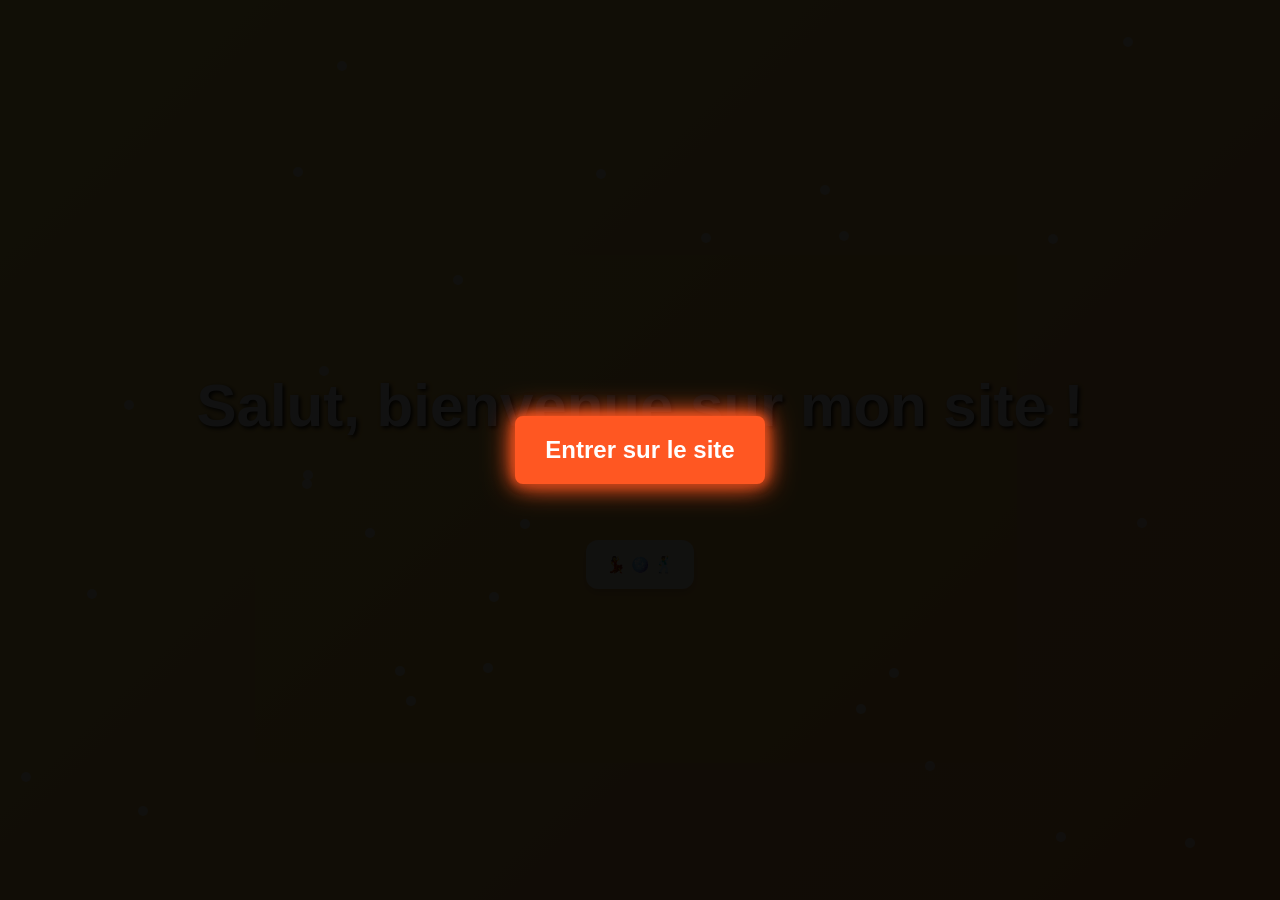
==== index.html @ 67f18c1d "Improve responsive accessibility and update site branding" ====
<!DOCTYPE html>
<html lang="fr">
<head>
  <meta charset="UTF-8">
  <meta name="viewport" content="width=device-width, initial-scale=1, viewport-fit=cover">
  <meta name="description" content="Bienvenue sur le site festif de Ben Corb.">
  <title>bencorb.com</title>
  <link rel="stylesheet" href="css/index.css">
</head>
<body>

  <div id="intro-screen" class="intro-screen" role="dialog" aria-modal="true" aria-label="Bienvenue">
    <button onclick="enterSite()" class="start-button">Entrer sur le site</button>
  </div>

  <audio id="musique" loop>
    <source src="assets/audio/bensound-funkyelement.mp3" type="audio/mpeg">
  </audio>

  <header class="site-header" id="site-header" aria-hidden="true" inert>
    <a class="site-brand" href="/" aria-label="Accueil de bencorb.com">bencorb.com</a>
    <nav class="site-nav" aria-label="Navigation principale">
      <a href="https://github.com/BenCorb" target="_blank" rel="noopener noreferrer">GitHub</a>
      <a href="/projets">Projets</a>
    </nav>
  </header>

  <main class="site-content" id="site-content" aria-hidden="true" inert>
    <h1 class="bouncy-text bounce-normal" id="texte-bienvenue">Salut, bienvenue sur mon site !</h1>

    <div class="button-container">
      <button type="button" onclick="toggleRaveMode()" aria-label="Activer le mode rave" aria-pressed="false" id="rave-button">💃 🪩 🕺</button>
    </div>
  </main>

  <div class="banana-cursor" id="banana-cursor" aria-hidden="true"></div>

  <script src="js/index.js"></script>
</body>
</html>
---- css/index.css ----
* {
    box-sizing: border-box;
}

html,
body {
    margin: 0;
    padding: 0;
}

body {
    background: linear-gradient(135deg, #ffe259, #ffa751);
    min-height: 100vh;
    min-height: 100dvh;
    display: flex;
    justify-content: center;
    align-items: center;
    overflow: hidden;
    font-family: "Comic Sans", "Comic Sans MS", "Chalkboard", "ChalkboardSE-Regular", sans-serif;
    cursor: none;
    transition: background 0.5s;
}

.site-header {
    position: fixed;
    top: 0;
    left: 0;
    right: 0;
    z-index: 10;
    display: flex;
    align-items: center;
    justify-content: space-between;
    gap: 16px;
    padding: calc(12px + env(safe-area-inset-top)) max(20px, env(safe-area-inset-right)) 12px max(20px, env(safe-area-inset-left));
    background: rgba(255, 255, 255, 0.78);
    border-bottom: 2px solid rgba(255, 255, 255, 0.58);
    box-shadow: 0 8px 24px rgba(84, 46, 0, 0.12);
    backdrop-filter: blur(12px);
    -webkit-backdrop-filter: blur(12px);
    opacity: 0;
    visibility: hidden;
    transform: translateY(-100%);
    pointer-events: none;
    transition: opacity 0.35s ease, transform 0.35s ease, visibility 0.35s ease;
}

.site-entered .site-header {
    opacity: 1;
    visibility: visible;
    transform: translateY(0);
    pointer-events: auto;
}

.site-brand,
.site-nav a {
    color: #542e00;
    font-weight: bold;
    text-decoration: none;
}

.site-brand {
    font-size: clamp(1rem, 2vw, 1.25rem);
    white-space: nowrap;
}

.site-nav {
    display: flex;
    align-items: center;
    gap: 8px;
}

.site-nav a {
    min-height: 44px;
    display: inline-flex;
    align-items: center;
    justify-content: center;
    padding: 8px 14px;
    border-radius: 12px;
    transition: background-color 0.2s ease, transform 0.2s ease;
}

.site-nav a:hover {
    background: rgba(255, 255, 255, 0.85);
    transform: translateY(-2px);
}

.site-brand:focus-visible,
.site-nav a:focus-visible,
button:focus-visible {
    outline: 3px solid #542e00;
    outline-offset: 3px;
}

.site-content {
    position: relative;
    z-index: 2;
    width: min(100%, 960px);
    min-height: 100vh;
    min-height: 100dvh;
    display: flex;
    align-items: center;
    justify-content: center;
    flex-direction: column;
    padding: calc(92px + env(safe-area-inset-top)) max(24px, env(safe-area-inset-right)) calc(32px + env(safe-area-inset-bottom)) max(24px, env(safe-area-inset-left));
    text-align: center;
}

.bouncy-text {
    max-width: 100%;
    margin: 0;
    font-size: clamp(2rem, 7vw, 3.75rem);
    line-height: 1.15;
    font-weight: bold;
    text-shadow: 2px 2px 4px #000;
    transition: color 0.2s;
    color: white;
    overflow-wrap: anywhere;
}

.bounce-normal {
    animation: bounce 1s ease-in-out infinite alternate;
}

.bounce-rainbow {
    animation: bounceRave 0.4s ease-in-out infinite alternate, rainbowText 2s infinite;
}

@keyframes bounce {
    from { transform: translateY(0); }
    to { transform: translateY(-20px); }
}

@keyframes bounceRave {
    from { transform: translateY(0); }
    to { transform: translateY(-50px); }
}

@keyframes rainbowText {
    0% { color: red; }
    16% { color: orange; }
    33% { color: yellow; }
    50% { color: limegreen; }
    66% { color: cyan; }
    83% { color: violet; }
    100% { color: red; }
}

.button-container {
    display: flex;
    gap: 20px;
    margin-top: clamp(56px, 12vh, 100px);
}

button {
    min-width: 44px;
    min-height: 44px;
    padding: 15px 20px;
    font-size: 1rem;
    background-color: #ffffffcc;
    border: none;
    border-radius: 12px;
    cursor: none;
    font-weight: bold;
    box-shadow: 0 4px 8px rgba(0,0,0,0.2);
    transition: background 0.3s, color 0.3s, scale 0.3s;
}

button:hover {
    background-color: #fff;
    scale: 1.05;
}

button:active {
    scale: 0.95;
}

.start-button {
    padding: 20px 30px;
    font-size: 1.5rem;
    color: #fff;
    background-color: #ff5722;
    border: none;
    border-radius: 8px;
    cursor: none;
    font-weight: bold;
    box-shadow: 0 4px 8px rgba(0,0,0,0.2), 0 0 10px #ff5722, 0 0 20px #ff5722, 0 0 30px #ff5722;
    transition: background 0.3s, color 0.3s, box-shadow 0.3s, scale 0.3s;
}

.start-button:hover {
    background-color: #e64a19;
    box-shadow: 0 4px 8px rgba(0,0,0,0.2), 0 0 15px #e64a19, 0 0 25px #e64a19, 0 0 35px #e64a19;
    scale: 1.05;
}

.start-button:active {
    scale: 0.95;
}


.confetti {
    position: fixed;
    width: 10px;
    height: 10px;
    background-color: red;
    opacity: 0.8;
    animation: fall 3s linear forwards;
    z-index: 1;
}

@keyframes fall {
    0% { transform: translateY(0) rotate(0deg); opacity: 1; }
    100% { transform: translateY(100vh) rotate(720deg); opacity: 0; }
}

.banana-cursor {
    position: fixed;
    width: 64px;
    height: 64px;
    background: url(../assets/images/curseur-banane.png) no-repeat center center;
    background-size: contain;
    pointer-events: none;
    z-index: 9999;
    rotate: -15deg;
}

.star {
    position: fixed;
    width: 10px;
    height: 10px;
    background: white;
    border-radius: 50%;
    opacity: 0.7;
    animation: twinkle 2s infinite ease-in-out;
    z-index: 0;
}

@keyframes twinkle {
    0%, 100% { transform: scale(1); opacity: 0.5; }
    50% { transform: scale(1.5); opacity: 1; }
}

.particle {
    position: fixed;
    border-radius: 50%;
    opacity: 0.6;
    z-index: 0;
    animation: float 10s linear infinite;
}

@keyframes float {
    0% { transform: translateY(0) scale(1); }
    100% { transform: translateY(-100vh) scale(0.5) rotate(360deg); }
}

.intro-screen {
    position: fixed;
    top: 0;
    left: 0;
    width: 100%;
    height: 100vh;
    height: 100dvh;
    padding: calc(20px + env(safe-area-inset-top)) max(20px, env(safe-area-inset-right)) calc(20px + env(safe-area-inset-bottom)) max(20px, env(safe-area-inset-left));
    background-color: #000000ee; /* Fond sombre */
    display: flex;
    justify-content: center;
    align-items: center;
    z-index: 1000; /* Au-dessus de tout */
    transition: opacity 0.5s ease, visibility 0.5s ease;
}

.intro-screen.hidden {
    opacity: 0;
    visibility: hidden;
    pointer-events: none;
}

@media (max-width: 600px) {
    .site-header {
        gap: 8px;
        padding: calc(8px + env(safe-area-inset-top)) max(10px, env(safe-area-inset-right)) 8px max(10px, env(safe-area-inset-left));
    }

    .site-brand {
        font-size: clamp(0.82rem, 4vw, 1rem);
    }

    .site-nav {
        gap: 2px;
    }

    .site-nav a {
        padding-inline: clamp(7px, 2.5vw, 10px);
        font-size: clamp(0.78rem, 3.8vw, 0.95rem);
    }

    .site-content {
        padding-top: calc(82px + env(safe-area-inset-top));
        padding-right: max(20px, env(safe-area-inset-right));
        padding-left: max(20px, env(safe-area-inset-left));
    }

    .bouncy-text {
        font-size: clamp(1.8rem, 10vw, 2.75rem);
    }

    .button-container {
        margin-top: clamp(48px, 10vh, 72px);
    }

    button {
        min-height: 48px;
        padding: 14px 18px;
    }
}

@media (max-width: 600px), (hover: none), (pointer: coarse) {
    body,
    button,
    a {
        cursor: auto;
    }

    .banana-cursor {
        display: none;
    }

    button:hover,
    .start-button:hover,
    .site-nav a:hover {
        transform: none;
        scale: 1;
    }

    button:active {
        scale: 0.97;
    }
}

@media (max-height: 520px) and (orientation: landscape) {
    .site-content {
        padding-top: calc(70px + env(safe-area-inset-top));
    }

    .button-container {
        margin-top: 28px;
    }
}

@media (prefers-reduced-motion: reduce) {
    *,
    *::before,
    *::after {
        scroll-behavior: auto !important;
        animation-duration: 0.01ms !important;
        animation-iteration-count: 1 !important;
        transition-duration: 0.01ms !important;
    }

    .bouncy-text,
    .site-header {
        transform: none;
    }
}
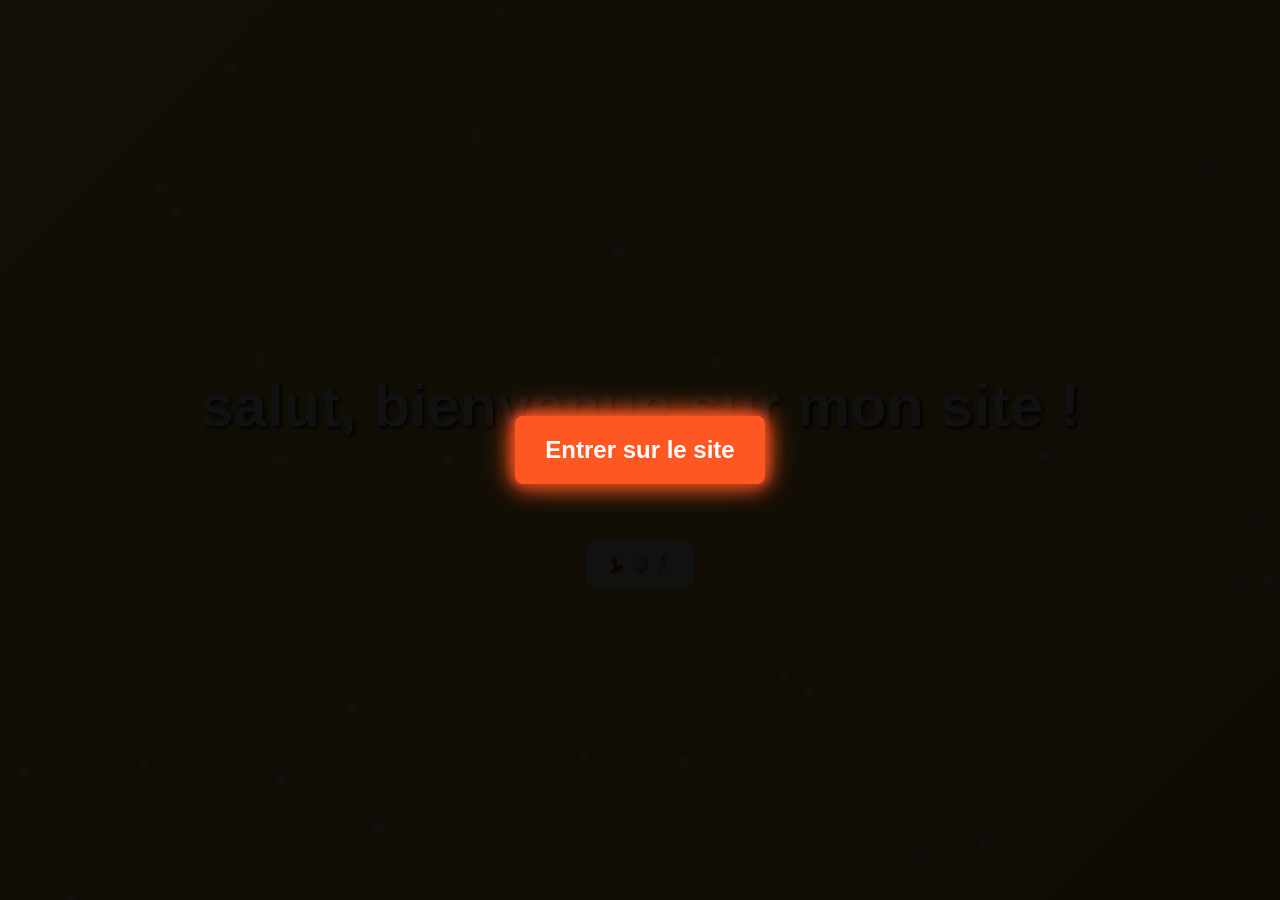
==== commit 38d0ceb8: "Improve rave mode color synchronization" ====
--- a/index.html
+++ b/index.html
@@ -26,7 +26,7 @@
   </header>
 
   <main class="site-content" id="site-content" aria-hidden="true" inert>
-    <h1 class="bouncy-text bounce-normal" id="texte-bienvenue">Salut, bienvenue sur mon site !</h1>
+    <h1 class="bouncy-text bounce-normal" id="texte-bienvenue">salut, bienvenue sur mon site !</h1>
 
     <div class="button-container">
       <button type="button" onclick="toggleRaveMode()" aria-label="Activer le mode rave" aria-pressed="false" id="rave-button">💃 🪩 🕺</button>
--- a/css/index.css
+++ b/css/index.css
@@ -33,7 +33,6 @@
     gap: 16px;
     padding: calc(12px + env(safe-area-inset-top)) max(20px, env(safe-area-inset-right)) 12px max(20px, env(safe-area-inset-left));
     background: rgba(255, 255, 255, 0.78);
-    border-bottom: 2px solid rgba(255, 255, 255, 0.58);
     box-shadow: 0 8px 24px rgba(84, 46, 0, 0.12);
     backdrop-filter: blur(12px);
     -webkit-backdrop-filter: blur(12px);
@@ -361,4 +360,5 @@
     .site-header {
         transform: none;
     }
-}
+
+}
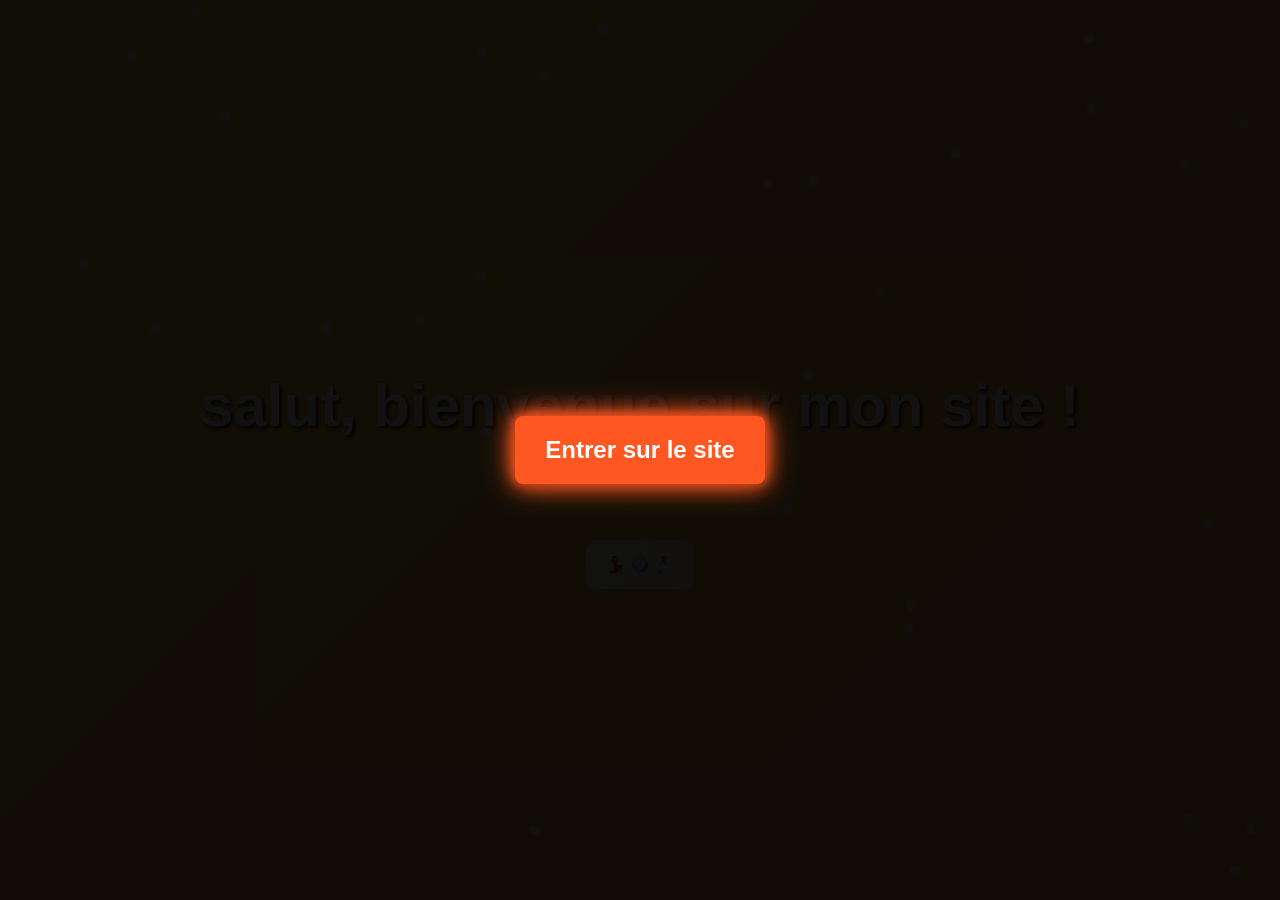
==== commit ad81cc71: "Add sound toggle and shared glass styling" ====
--- a/index.html
+++ b/index.html
@@ -33,6 +33,8 @@
     </div>
   </main>
 
+  <button type="button" class="sound-toggle" id="sound-toggle" onclick="toggleSound()" aria-label="Couper le son" aria-pressed="false" aria-hidden="true" title="Couper le son" inert>🔊</button>
+
   <div class="banana-cursor" id="banana-cursor" aria-hidden="true"></div>
 
   <script src="js/index.js"></script>
--- a/css/index.css
+++ b/css/index.css
@@ -1,5 +1,10 @@
 * {
     box-sizing: border-box;
+}
+
+:root {
+    --glass-background: rgba(255, 255, 255, 0.78);
+    --glass-shadow: 0 8px 24px rgba(84, 46, 0, 0.12);
 }
 
 html,
@@ -32,8 +37,8 @@
     justify-content: space-between;
     gap: 16px;
     padding: calc(12px + env(safe-area-inset-top)) max(20px, env(safe-area-inset-right)) 12px max(20px, env(safe-area-inset-left));
-    background: rgba(255, 255, 255, 0.78);
-    box-shadow: 0 8px 24px rgba(84, 46, 0, 0.12);
+    background: var(--glass-background);
+    box-shadow: var(--glass-shadow);
     backdrop-filter: blur(12px);
     -webkit-backdrop-filter: blur(12px);
     opacity: 0;
@@ -173,6 +178,60 @@
     scale: 0.95;
 }
 
+#rave-button,
+#sound-toggle {
+    background: var(--glass-background);
+    box-shadow: var(--glass-shadow);
+    backdrop-filter: blur(12px);
+    -webkit-backdrop-filter: blur(12px);
+    transition: color 0.3s, filter 0.2s, scale 0.3s;
+}
+
+#rave-button {
+    border-radius: 12px;
+}
+
+#rave-button:hover,
+#sound-toggle:hover {
+    background: var(--glass-background);
+    filter: brightness(1.05);
+}
+
+#rave-button:active,
+#sound-toggle:active {
+    filter: brightness(0.98);
+}
+
+.sound-toggle {
+    position: fixed;
+    right: max(20px, env(safe-area-inset-right));
+    bottom: max(20px, env(safe-area-inset-bottom));
+    z-index: 10;
+    width: 52px;
+    height: 52px;
+    min-width: 52px;
+    min-height: 52px;
+    display: inline-flex;
+    align-items: center;
+    justify-content: center;
+    padding: 0;
+    border-radius: 50%;
+    font-size: 1.35rem;
+    line-height: 1;
+    opacity: 0;
+    visibility: hidden;
+    transform: translateY(16px);
+    pointer-events: none;
+    transition: opacity 0.35s ease, transform 0.35s ease, visibility 0.35s ease, filter 0.2s, scale 0.3s;
+}
+
+.site-entered .sound-toggle {
+    opacity: 1;
+    visibility: visible;
+    transform: translateY(0);
+    pointer-events: auto;
+}
+
 .start-button {
     padding: 20px 30px;
     font-size: 1.5rem;
@@ -311,6 +370,16 @@
         min-height: 48px;
         padding: 14px 18px;
     }
+
+    .sound-toggle {
+        right: max(16px, env(safe-area-inset-right));
+        bottom: max(16px, env(safe-area-inset-bottom));
+        width: 48px;
+        height: 48px;
+        min-width: 48px;
+        min-height: 48px;
+        padding: 0;
+    }
 }
 
 @media (max-width: 600px), (hover: none), (pointer: coarse) {
@@ -333,6 +402,13 @@
 
     button:active {
         scale: 0.97;
+    }
+
+    #rave-button:hover,
+    #rave-button:active,
+    #sound-toggle:hover,
+    #sound-toggle:active {
+        filter: none;
     }
 }
 
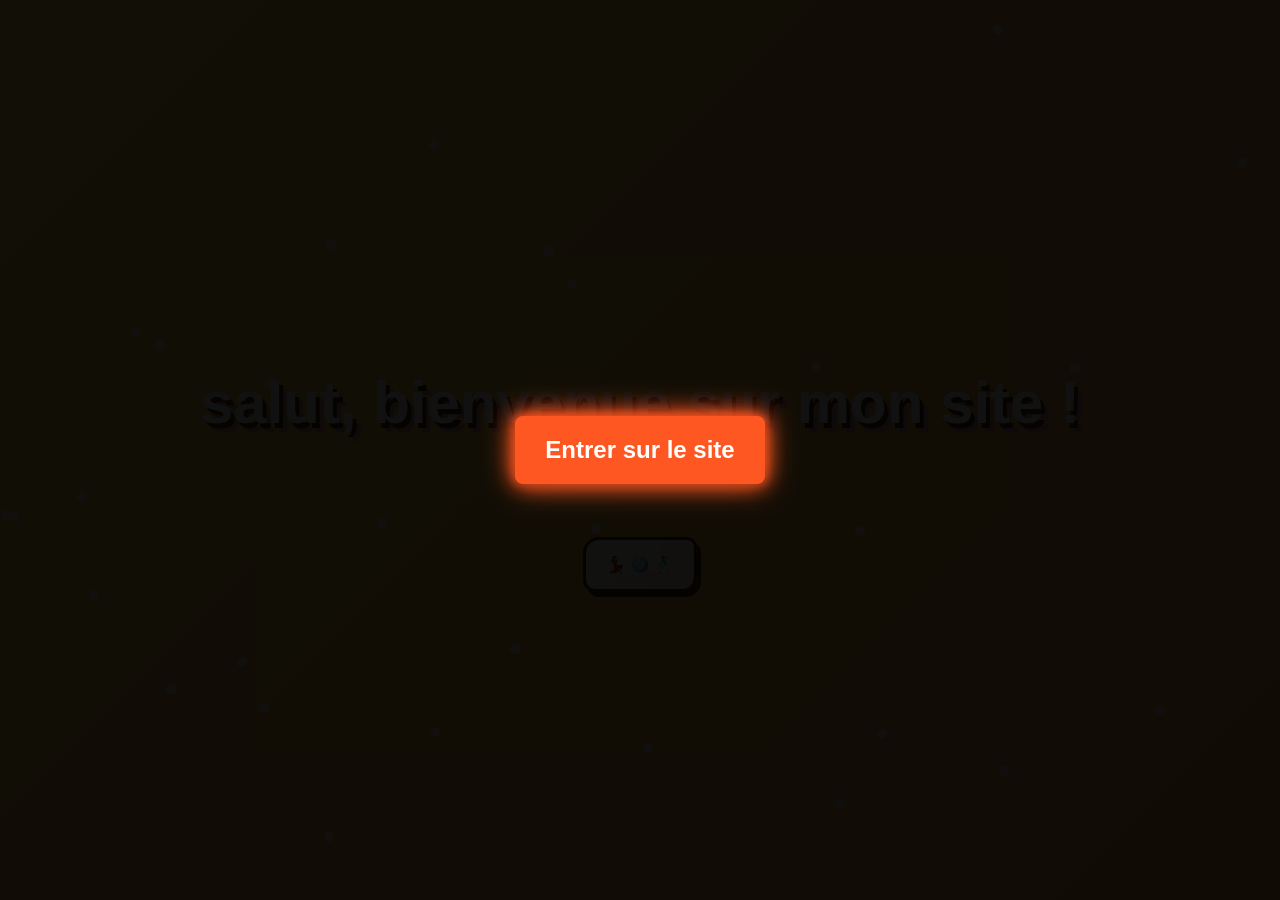
==== commit 6fbac2ca: "Add projects page with animated vortex navigation" ====
--- a/index.html
+++ b/index.html
@@ -5,38 +5,69 @@
   <meta name="viewport" content="width=device-width, initial-scale=1, viewport-fit=cover">
   <meta name="description" content="Bienvenue sur le site festif de Ben Corb.">
   <title>bencorb.com</title>
+  <script>
+    try {
+      const vortexArrival = JSON.parse(sessionStorage.getItem('sitecool:vortex-arrival'));
+      const normalizePath = pathname => `${pathname.replace(/\/index\.html$/, '').replace(/\/$/, '') || ''}/`;
+      const currentPath = normalizePath(window.location.pathname);
+
+      if (vortexArrival?.to === currentPath && Date.now() - vortexArrival.createdAt < 10000) {
+        document.documentElement.dataset.vortexArrival = vortexArrival.direction;
+      } else {
+        const navigationEntry = performance.getEntriesByType('navigation')[0];
+        const isReturningWithHistory = navigationEntry?.type === 'back_forward';
+
+        if (currentPath === '/' && isReturningWithHistory && sessionStorage.getItem('sitecool:entered') === 'true') {
+          document.documentElement.dataset.vortexArrival = 'to-home';
+        }
+      }
+    } catch (error) {}
+  </script>
   <link rel="stylesheet" href="css/index.css">
 </head>
-<body>
+<body data-page="home">
 
   <div id="intro-screen" class="intro-screen" role="dialog" aria-modal="true" aria-label="Bienvenue">
     <button onclick="enterSite()" class="start-button">Entrer sur le site</button>
   </div>
 
-  <audio id="musique" loop>
-    <source src="assets/audio/bensound-funkyelement.mp3" type="audio/mpeg">
-  </audio>
+  <div class="page-scene" id="page-scene">
+    <audio id="musique" loop>
+      <source src="assets/audio/bensound-funkyelement.mp3" type="audio/mpeg">
+    </audio>
+    <audio id="vortex-sound" preload="auto">
+      <source src="assets/audio/vortex-whoosh.mp3" type="audio/mpeg">
+    </audio>
 
-  <header class="site-header" id="site-header" aria-hidden="true" inert>
-    <a class="site-brand" href="/" aria-label="Accueil de bencorb.com">bencorb.com</a>
-    <nav class="site-nav" aria-label="Navigation principale">
-      <a href="https://github.com/BenCorb" target="_blank" rel="noopener noreferrer">GitHub</a>
-      <a href="/projets">Projets</a>
-    </nav>
-  </header>
+    <header class="site-header" id="site-header" aria-hidden="true" inert>
+      <a class="site-brand" href="index.html" aria-label="Accueil de bencorb.com">bencorb.com</a>
+      <nav class="site-nav" aria-label="Navigation principale">
+        <a href="https://github.com/BenCorb" target="_blank" rel="noopener noreferrer">GitHub</a>
+        <a href="projets/index.html" data-vortex-link>Projets</a>
+      </nav>
+    </header>
 
-  <main class="site-content" id="site-content" aria-hidden="true" inert>
-    <h1 class="bouncy-text bounce-normal" id="texte-bienvenue">salut, bienvenue sur mon site !</h1>
+    <main class="site-content" id="site-content" aria-hidden="true" inert>
+      <h1 class="bouncy-text bounce-normal" id="texte-bienvenue">salut, bienvenue sur mon site !</h1>
 
-    <div class="button-container">
-      <button type="button" onclick="toggleRaveMode()" aria-label="Activer le mode rave" aria-pressed="false" id="rave-button">💃 🪩 🕺</button>
-    </div>
-  </main>
+      <div class="button-container">
+        <button type="button" onclick="toggleRaveMode()" aria-label="Activer le mode rave" aria-pressed="false" id="rave-button">💃 🪩 🕺</button>
+      </div>
+    </main>
 
-  <button type="button" class="sound-toggle" id="sound-toggle" onclick="toggleSound()" aria-label="Couper le son" aria-pressed="false" aria-hidden="true" title="Couper le son" inert>🔊</button>
+    <button type="button" class="sound-toggle" id="sound-toggle" onclick="toggleSound()" aria-label="Couper le son" aria-pressed="false" aria-hidden="true" title="Couper le son" inert>🔊</button>
 
-  <div class="banana-cursor" id="banana-cursor" aria-hidden="true"></div>
+    <div class="effects-layer" id="effects-layer" aria-hidden="true"></div>
+    <div class="banana-cursor" id="banana-cursor" aria-hidden="true"></div>
+  </div>
+
+  <div class="vortex-transition" id="vortex-transition" aria-hidden="true">
+    <div class="vortex-glow"></div>
+    <div class="vortex-ring"></div>
+    <div class="vortex-core"></div>
+  </div>
 
   <script src="js/index.js"></script>
+  <script src="js/transition.js"></script>
 </body>
 </html>
--- a/css/index.css
+++ b/css/index.css
@@ -22,28 +22,46 @@
     align-items: center;
     overflow: hidden;
     font-family: "Comic Sans", "Comic Sans MS", "Chalkboard", "ChalkboardSE-Regular", sans-serif;
+    text-transform: lowercase;
     cursor: none;
     transition: background 0.5s;
 }
 
+.page-scene {
+    position: relative;
+    width: 100%;
+    min-height: 100vh;
+    min-height: 100dvh;
+}
+
+.effects-layer {
+    position: fixed;
+    inset: 0;
+    z-index: 0;
+    overflow: hidden;
+    pointer-events: none;
+}
+
 .site-header {
     position: fixed;
-    top: 0;
-    left: 0;
-    right: 0;
+    top: calc(10px + env(safe-area-inset-top));
+    left: max(14px, env(safe-area-inset-left));
+    right: max(14px, env(safe-area-inset-right));
     z-index: 10;
     display: flex;
     align-items: center;
     justify-content: space-between;
     gap: 16px;
-    padding: calc(12px + env(safe-area-inset-top)) max(20px, env(safe-area-inset-right)) 12px max(20px, env(safe-area-inset-left));
+    padding: 9px 14px;
     background: var(--glass-background);
-    box-shadow: var(--glass-shadow);
+    border: 3px solid #542e00;
+    border-radius: 20px 13px 18px 12px;
+    box-shadow: 5px 6px 0 #542e00, var(--glass-shadow);
     backdrop-filter: blur(12px);
     -webkit-backdrop-filter: blur(12px);
     opacity: 0;
     visibility: hidden;
-    transform: translateY(-100%);
+    transform: translateY(calc(-100% - 24px)) rotate(-0.35deg);
     pointer-events: none;
     transition: opacity 0.35s ease, transform 0.35s ease, visibility 0.35s ease;
 }
@@ -51,7 +69,7 @@
 .site-entered .site-header {
     opacity: 1;
     visibility: visible;
-    transform: translateY(0);
+    transform: translateY(0) rotate(-0.35deg);
     pointer-events: auto;
 }
 
@@ -65,6 +83,7 @@
 .site-brand {
     font-size: clamp(1rem, 2vw, 1.25rem);
     white-space: nowrap;
+    text-shadow: 2px 2px 0 rgba(255, 255, 255, 0.78);
 }
 
 .site-nav {
@@ -78,27 +97,527 @@
     display: inline-flex;
     align-items: center;
     justify-content: center;
-    padding: 8px 14px;
-    border-radius: 12px;
-    transition: background-color 0.2s ease, transform 0.2s ease;
-}
-
-.site-nav a:hover {
-    background: rgba(255, 255, 255, 0.85);
-    transform: translateY(-2px);
+    padding: 7px 13px;
+    border: 2px solid transparent;
+    border-radius: 13px 9px 12px 10px;
+    transition: background-color 0.2s ease, border-color 0.2s ease, box-shadow 0.2s ease, translate 0.2s ease;
+}
+
+.site-nav a:hover,
+.site-nav a[aria-current="page"] {
+    background: #fff3ba;
+    border-color: #542e00;
+    box-shadow: 2px 3px 0 #542e00;
+    translate: 0 -2px;
 }
 
 .site-brand:focus-visible,
 .site-nav a:focus-visible,
+.project-link:focus-visible,
+.return:focus-visible,
 button:focus-visible {
     outline: 3px solid #542e00;
     outline-offset: 3px;
+}
+
+/* Page projets */
+
+.project-page {
+    display: block;
+    overflow-x: hidden;
+    overflow-y: auto;
+}
+
+.project-page .page-scene {
+    overflow: hidden;
+}
+
+.projects-content {
+    position: relative;
+    z-index: 2;
+    width: min(1180px, 100%);
+    min-height: 100vh;
+    min-height: 100dvh;
+    margin: 0 auto;
+    padding: calc(118px + env(safe-area-inset-top)) max(24px, env(safe-area-inset-right)) calc(68px + env(safe-area-inset-bottom)) max(24px, env(safe-area-inset-left));
+}
+
+.projects-hero {
+    width: min(840px, 100%);
+    margin: 0 auto clamp(42px, 7vw, 72px);
+    text-align: center;
+}
+
+.projects-hero h1 {
+    margin: 0;
+    color: #fff;
+    font-size: clamp(2.7rem, 8vw, 6.3rem);
+    line-height: 0.98;
+    overflow-wrap: anywhere;
+    text-shadow: 4px 5px 0 #542e00, 8px 9px 0 rgba(123, 44, 255, 0.38);
+    animation: projectTitleFloat 2.2s ease-in-out infinite alternate;
+}
+
+@keyframes projectTitleFloat {
+    from { transform: translateY(0) rotate(-0.4deg); }
+    to { transform: translateY(-8px) rotate(0.4deg); }
+}
+
+.projects-grid {
+    display: flex;
+    flex-direction: column;
+    gap: clamp(28px, 4vw, 46px);
+}
+
+.project-card {
+    position: relative;
+    display: grid;
+    grid-template-columns: minmax(300px, 0.95fr) minmax(320px, 1.05fr);
+    grid-template-rows: minmax(360px, auto);
+    min-width: 0;
+    overflow: hidden;
+    color: #542e00;
+    background: rgba(255, 255, 255, 0.88);
+    border: 4px solid #542e00;
+    border-radius: 29px 17px 33px 20px / 20px 31px 18px 29px;
+    box-shadow: 10px 12px 0 rgba(84, 46, 0, 0.9), 0 22px 40px rgba(84, 46, 0, 0.16);
+    rotate: var(--project-tilt, -1deg);
+    transition: rotate 0.25s ease, translate 0.25s ease, box-shadow 0.25s ease;
+}
+
+.project-card:hover,
+.project-card:focus-within {
+    box-shadow: 7px 8px 0 rgba(84, 46, 0, 0.9), 0 18px 34px rgba(84, 46, 0, 0.2);
+    rotate: 0deg;
+    translate: 0 -5px;
+}
+
+.project-visual {
+    position: relative;
+    min-height: 360px;
+    overflow: hidden;
+    background: #7b2cff;
+    border-right: 4px solid #542e00;
+}
+
+.project-visual img {
+    width: 100%;
+    height: 100%;
+    display: block;
+    object-fit: cover;
+}
+
+.project-visual-fallback {
+    isolation: isolate;
+    display: grid;
+    place-items: center;
+    background:
+        radial-gradient(circle at 16% 18%, #fff36d 0 4px, transparent 5px),
+        radial-gradient(circle at 82% 76%, #fff 0 3px, transparent 4px),
+        linear-gradient(145deg, #7b2cff, #d839a6 55%, #ff5722);
+    background-size: 44px 44px, 36px 36px, auto;
+}
+
+.project-visual-fallback::before,
+.project-visual-fallback::after {
+    content: "";
+    position: absolute;
+    z-index: -1;
+    width: 68%;
+    height: 54%;
+    border: 8px solid rgba(255, 255, 255, 0.16);
+    border-radius: 50%;
+    rotate: -18deg;
+}
+
+.project-visual-fallback::after {
+    width: 90%;
+    height: 34%;
+    border-color: rgba(255, 243, 109, 0.2);
+    rotate: 25deg;
+}
+
+.cinema-ticket {
+    position: relative;
+    z-index: 2;
+    width: min(76%, 330px);
+    min-height: 172px;
+    display: flex;
+    align-items: center;
+    justify-content: center;
+    flex-direction: column;
+    gap: 8px;
+    padding: 25px 28px;
+    color: #542e00;
+    background: #fff3ba;
+    border: 4px dashed #542e00;
+    box-shadow: 8px 9px 0 rgba(46, 15, 69, 0.6);
+    text-align: center;
+    rotate: -5deg;
+}
+
+.cinema-ticket::before,
+.cinema-ticket::after {
+    content: "";
+    position: absolute;
+    top: 50%;
+    width: 28px;
+    height: 28px;
+    background: #b936aa;
+    border: 4px solid #542e00;
+    border-radius: 50%;
+    translate: 0 -50%;
+}
+
+.cinema-ticket::before { left: -18px; }
+.cinema-ticket::after { right: -18px; }
+
+.cinema-ticket-label,
+.cinema-ticket-code {
+    font-size: 0.72rem;
+    font-weight: bold;
+    letter-spacing: 0.12em;
+}
+
+.cinema-ticket strong {
+    font-size: clamp(1.75rem, 4vw, 3rem);
+    line-height: 1;
+}
+
+.cinema-ticket-code {
+    font-size: 1rem;
+    letter-spacing: 0.3em;
+}
+
+.gacha-capsule {
+    position: absolute;
+    z-index: 1;
+    width: 44px;
+    height: 44px;
+    background: linear-gradient(#fff 0 46%, #542e00 47% 54%, #ffca28 55%);
+    border: 3px solid #542e00;
+    border-radius: 50%;
+    box-shadow: 3px 4px 0 rgba(46, 15, 69, 0.45);
+}
+
+.capsule-1 { top: 9%; left: 8%; rotate: -12deg; }
+.capsule-2 { top: 12%; right: 8%; rotate: 15deg; scale: 0.8; }
+.capsule-3 { bottom: 8%; left: 13%; rotate: 20deg; scale: 0.72; }
+.capsule-4 { right: 13%; bottom: 7%; rotate: -24deg; }
+.capsule-5 { top: 46%; right: 2%; rotate: 8deg; scale: 0.55; }
+
+.project-copy {
+    display: flex;
+    align-items: flex-start;
+    flex-direction: column;
+    padding: clamp(24px, 4vw, 38px);
+}
+
+.project-kicker {
+    margin: 0 0 8px;
+    color: #7b2cff;
+    font-size: 0.8rem;
+    font-weight: bold;
+    letter-spacing: 0.09em;
+}
+
+.project-copy h2 {
+    margin: 0;
+    color: #542e00;
+    font-size: clamp(2rem, 4.5vw, 3.35rem);
+    line-height: 1;
+}
+
+.project-description {
+    margin: 22px 0 30px;
+    font-size: clamp(1rem, 2vw, 1.16rem);
+    line-height: 1.55;
+}
+
+.project-actions {
+    display: flex;
+    flex-wrap: wrap;
+    gap: 12px;
+    margin-top: auto;
+}
+
+.project-link,
+.return {
+    min-height: 48px;
+    display: inline-flex;
+    align-items: center;
+    justify-content: center;
+    padding: 12px 18px;
+    color: #542e00;
+    border: 3px solid #542e00;
+    border-radius: 16px 10px 15px 12px;
+    box-shadow: 4px 5px 0 #542e00;
+    font-weight: bold;
+    text-decoration: none;
+    transition: translate 0.2s ease, box-shadow 0.2s ease, background-color 0.2s ease;
+}
+
+.project-link:hover,
+.return:hover {
+    box-shadow: 2px 3px 0 #542e00;
+    translate: 2px 2px;
+}
+
+.project-link-primary {
+    color: #fff;
+    background: #ff5722;
+}
+
+.project-link-primary:hover {
+    background: #e64a19;
+}
+
+.project-link-secondary {
+    background: #fff3ba;
+}
+
+.project-link-secondary:hover {
+    background: #fff9dc;
+}
+
+.return {
+    width: fit-content;
+    margin: clamp(48px, 7vw, 76px) auto 0;
+    background: rgba(255, 255, 255, 0.84);
+    rotate: 1deg;
+}
+
+.projects-message {
+    width: fit-content;
+    max-width: 620px;
+    margin: 0 auto;
+    padding: 16px 20px;
+    color: #542e00;
+    background: #fff3ba;
+    border: 3px solid #542e00;
+    border-radius: 16px 10px 15px 12px;
+    box-shadow: 4px 5px 0 #542e00;
+    font-weight: bold;
+    text-align: center;
+}
+
+.projects-message-error {
+    background: #ffd0bd;
+}
+
+/* Transition trou noir */
+
+.vortex-transition {
+    position: fixed;
+    inset: 0;
+    z-index: 10000;
+    display: grid;
+    place-items: center;
+    overflow: hidden;
+    opacity: 0;
+    visibility: hidden;
+    pointer-events: none;
+}
+
+.vortex-transition::before {
+    content: "";
+    position: absolute;
+    inset: 0;
+    background: rgba(0, 0, 0, 0);
+}
+
+.vortex-glow,
+.vortex-ring,
+.vortex-core {
+    position: absolute;
+    width: 15vmax;
+    height: 15vmax;
+    border-radius: 50%;
+    transform: scale(0);
+}
+
+.vortex-glow {
+    background: conic-gradient(from 30deg, #fff36d, #ff5722, #7b2cff, #33ccff, #fff36d);
+    filter: blur(30px);
+    opacity: 0.85;
+}
+
+.vortex-ring {
+    background: conic-gradient(from 90deg, #fff36d, #ff5722 27%, #7b2cff 58%, #33ccff 78%, #fff36d);
+    box-shadow: 0 0 24px #fff36d, 0 0 60px rgba(123, 44, 255, 0.95);
+}
+
+.vortex-ring::after {
+    content: "";
+    position: absolute;
+    inset: 18%;
+    background: #000;
+    border-radius: 50%;
+}
+
+.vortex-core {
+    width: 11vmax;
+    height: 11vmax;
+    background: #000;
+    box-shadow: inset 0 0 30px rgba(123, 44, 255, 0.35), 0 0 26px rgba(0, 0, 0, 0.95);
+}
+
+.is-transitioning {
+    overflow: hidden !important;
+}
+
+.is-transitioning .banana-cursor {
+    opacity: 0;
+}
+
+.vortex-leaving .vortex-transition,
+.vortex-arriving .vortex-transition,
+html[data-vortex-arrival] .vortex-transition {
+    opacity: 1;
+    visibility: visible;
+}
+
+.vortex-leaving .page-scene {
+    transform-origin: center center;
+    animation: vortexSuck 1.05s cubic-bezier(0.55, 0, 0.9, 0.38) forwards;
+}
+
+.vortex-leaving .vortex-transition::before {
+    animation: vortexBlackout 1.05s ease-in forwards;
+}
+
+.vortex-leaving .vortex-glow {
+    animation: vortexGlowIn 1.05s ease-in forwards, vortexSpin 0.48s linear infinite;
+}
+
+.vortex-leaving .vortex-ring {
+    animation: vortexRingIn 1.05s ease-in forwards, vortexSpin 0.36s linear infinite;
+}
+
+.vortex-leaving .vortex-core {
+    animation: vortexCoreIn 1.05s cubic-bezier(0.55, 0, 1, 0.45) forwards;
+}
+
+html[data-vortex-arrival] body {
+    background: #000;
+    overflow: hidden;
+}
+
+html[data-vortex-arrival] .page-scene {
+    opacity: 0;
+    transform: scale(0.04) rotate(-10deg);
+    filter: blur(18px);
+}
+
+html[data-vortex-arrival] .vortex-transition::before {
+    background: #000;
+}
+
+html[data-vortex-arrival] .vortex-core,
+html[data-vortex-arrival] .vortex-glow,
+html[data-vortex-arrival] .vortex-ring {
+    transform: scale(16);
+}
+
+.vortex-arriving .page-scene {
+    animation: vortexSpit 1.1s cubic-bezier(0.18, 0.78, 0.28, 1) forwards;
+}
+
+.vortex-arriving .vortex-transition::before {
+    animation: vortexReveal 1.1s ease-out forwards;
+}
+
+.vortex-arriving .vortex-glow {
+    animation: vortexGlowOut 1.1s ease-out forwards, vortexSpinReverse 0.48s linear infinite;
+}
+
+.vortex-arriving .vortex-ring {
+    animation: vortexRingOut 1.1s ease-out forwards, vortexSpinReverse 0.36s linear infinite;
+}
+
+.vortex-arriving .vortex-core {
+    animation: vortexCoreOut 1.1s cubic-bezier(0.1, 0.65, 0.35, 1) forwards;
+}
+
+@keyframes vortexSuck {
+    0% { opacity: 1; transform: scale(1) rotate(0); filter: blur(0); }
+    22% { opacity: 1; transform: scale(1.025) rotate(-0.5deg); filter: blur(0); }
+    74% { opacity: 0.8; transform: scale(0.32) rotate(8deg); filter: blur(3px); }
+    100% { opacity: 0; transform: scale(0.015) rotate(24deg); filter: blur(16px); }
+}
+
+@keyframes vortexBlackout {
+    0%, 38% { background: rgba(0, 0, 0, 0); }
+    100% { background: #000; }
+}
+
+@keyframes vortexGlowIn {
+    0% { opacity: 0; transform: scale(0); }
+    16% { opacity: 0.9; transform: scale(0.72); }
+    72% { opacity: 0.95; transform: scale(1.45); }
+    100% { opacity: 0; transform: scale(16); }
+}
+
+@keyframes vortexRingIn {
+    0% { opacity: 0; transform: scale(0); }
+    18% { opacity: 1; transform: scale(0.6); }
+    72% { opacity: 1; transform: scale(1.15); }
+    100% { opacity: 0; transform: scale(16); }
+}
+
+@keyframes vortexCoreIn {
+    0% { transform: scale(0); }
+    18% { transform: scale(0.55); }
+    72% { transform: scale(1); }
+    100% { transform: scale(22); }
+}
+
+@keyframes vortexSpit {
+    0%, 10% { opacity: 0; transform: scale(0.04) rotate(-10deg); filter: blur(18px); }
+    64% { opacity: 1; transform: scale(1.045) rotate(1deg); filter: blur(0); }
+    82% { transform: scale(0.985) rotate(-0.25deg); }
+    100% { opacity: 1; transform: none; filter: none; }
+}
+
+@keyframes vortexReveal {
+    0%, 32% { background: #000; }
+    100% { background: rgba(0, 0, 0, 0); }
+}
+
+@keyframes vortexGlowOut {
+    0% { opacity: 0; transform: scale(16); }
+    34% { opacity: 0.95; transform: scale(1.4); }
+    84% { opacity: 0.75; transform: scale(0.5); }
+    100% { opacity: 0; transform: scale(0); }
+}
+
+@keyframes vortexRingOut {
+    0% { opacity: 0; transform: scale(16); }
+    32% { opacity: 1; transform: scale(1.2); }
+    82% { opacity: 1; transform: scale(0.55); }
+    100% { opacity: 0; transform: scale(0); }
+}
+
+@keyframes vortexCoreOut {
+    0% { transform: scale(22); }
+    44% { transform: scale(1); }
+    88% { transform: scale(0.45); }
+    100% { transform: scale(0); }
+}
+
+@keyframes vortexSpin {
+    to { rotate: 360deg; }
+}
+
+@keyframes vortexSpinReverse {
+    to { rotate: -360deg; }
 }
 
 .site-content {
     position: relative;
     z-index: 2;
     width: min(100%, 960px);
+    margin: 0 auto;
     min-height: 100vh;
     min-height: 100dvh;
     display: flex;
@@ -115,23 +634,18 @@
     font-size: clamp(2rem, 7vw, 3.75rem);
     line-height: 1.15;
     font-weight: bold;
-    text-shadow: 2px 2px 4px #000;
+    text-shadow: 4px 5px 0 #542e00, 8px 9px 0 rgba(123, 44, 255, 0.38);
     transition: color 0.2s;
     color: white;
     overflow-wrap: anywhere;
 }
 
 .bounce-normal {
-    animation: bounce 1s ease-in-out infinite alternate;
+    animation: projectTitleFloat 2.2s ease-in-out infinite alternate;
 }
 
 .bounce-rainbow {
     animation: bounceRave 0.4s ease-in-out infinite alternate, rainbowText 2s infinite;
-}
-
-@keyframes bounce {
-    from { transform: translateY(0); }
-    to { transform: translateY(-20px); }
 }
 
 @keyframes bounceRave {
@@ -180,26 +694,32 @@
 
 #rave-button,
 #sound-toggle {
+    color: #542e00;
     background: var(--glass-background);
-    box-shadow: var(--glass-shadow);
+    border: 3px solid #542e00;
+    box-shadow: 4px 5px 0 #542e00, var(--glass-shadow);
     backdrop-filter: blur(12px);
     -webkit-backdrop-filter: blur(12px);
-    transition: color 0.3s, filter 0.2s, scale 0.3s;
+    transition: translate 0.2s ease, box-shadow 0.2s ease, background 0.2s ease, color 0.2s ease;
 }
 
 #rave-button {
-    border-radius: 12px;
+    border-radius: 16px 10px 15px 12px;
 }
 
 #rave-button:hover,
 #sound-toggle:hover {
     background: var(--glass-background);
-    filter: brightness(1.05);
+    box-shadow: 2px 3px 0 #542e00, var(--glass-shadow);
+    scale: 1;
+    translate: 2px 2px;
 }
 
 #rave-button:active,
 #sound-toggle:active {
-    filter: brightness(0.98);
+    box-shadow: 1px 1px 0 #542e00, var(--glass-shadow);
+    scale: 1;
+    translate: 3px 4px;
 }
 
 .sound-toggle {
@@ -215,7 +735,7 @@
     align-items: center;
     justify-content: center;
     padding: 0;
-    border-radius: 50%;
+    border-radius: 46% 54% 43% 57% / 55% 44% 56% 45%;
     font-size: 1.35rem;
     line-height: 1;
     opacity: 0;
@@ -333,10 +853,34 @@
     pointer-events: none;
 }
 
+@media (max-width: 760px) {
+    .projects-content {
+        padding-right: max(18px, env(safe-area-inset-right));
+        padding-left: max(18px, env(safe-area-inset-left));
+    }
+
+    .projects-grid { gap: 32px; }
+
+    .project-card {
+        grid-template-columns: 1fr;
+        grid-template-rows: minmax(270px, auto) auto;
+    }
+
+    .project-visual {
+        min-height: 300px;
+        border-right: 0;
+        border-bottom: 4px solid #542e00;
+    }
+}
+
 @media (max-width: 600px) {
     .site-header {
         gap: 8px;
-        padding: calc(8px + env(safe-area-inset-top)) max(10px, env(safe-area-inset-right)) 8px max(10px, env(safe-area-inset-left));
+        top: calc(8px + env(safe-area-inset-top));
+        left: max(9px, env(safe-area-inset-left));
+        right: max(9px, env(safe-area-inset-right));
+        padding: 7px 9px;
+        box-shadow: 3px 4px 0 #542e00, var(--glass-shadow);
     }
 
     .site-brand {
@@ -380,6 +924,55 @@
         min-height: 48px;
         padding: 0;
     }
+
+    .projects-content {
+        padding-top: calc(98px + env(safe-area-inset-top));
+        padding-right: max(18px, env(safe-area-inset-right));
+        padding-left: max(18px, env(safe-area-inset-left));
+    }
+
+    .projects-hero {
+        margin-bottom: 38px;
+    }
+
+    .projects-hero h1,
+    .bouncy-text {
+        text-shadow: 3px 4px 0 #542e00, 6px 7px 0 rgba(123, 44, 255, 0.38);
+    }
+
+    .projects-hero h1 {
+        font-size: clamp(2.55rem, 14vw, 4.2rem);
+    }
+
+    .projects-grid { gap: 32px; }
+
+    .project-card {
+        grid-template-columns: 1fr;
+        grid-template-rows: minmax(250px, auto) auto;
+        box-shadow: 7px 9px 0 rgba(84, 46, 0, 0.9), 0 18px 30px rgba(84, 46, 0, 0.16);
+    }
+
+    .project-visual {
+        min-height: 270px;
+        border-right: 0;
+        border-bottom: 4px solid #542e00;
+    }
+
+    .project-copy {
+        padding: 25px 22px 29px;
+    }
+
+    .project-actions {
+        width: 100%;
+    }
+
+    .project-link {
+        flex: 1 1 150px;
+    }
+
+    .cinema-ticket {
+        min-height: 150px;
+    }
 }
 
 @media (max-width: 600px), (hover: none), (pointer: coarse) {
@@ -395,9 +988,12 @@
 
     button:hover,
     .start-button:hover,
-    .site-nav a:hover {
+    .site-nav a:hover,
+    .project-card:hover,
+    .project-card:focus-within {
         transform: none;
         scale: 1;
+        translate: none;
     }
 
     button:active {
@@ -405,10 +1001,20 @@
     }
 
     #rave-button:hover,
-    #rave-button:active,
     #sound-toggle:hover,
     #sound-toggle:active {
-        filter: none;
+        translate: none;
+    }
+
+    #rave-button:hover {
+        box-shadow: 4px 5px 0 #542e00, var(--glass-shadow);
+        translate: none;
+    }
+
+    #rave-button:active,
+    #sound-toggle:active {
+        box-shadow: 2px 3px 0 #542e00, var(--glass-shadow);
+        translate: 2px 2px;
     }
 }
 
@@ -433,8 +1039,38 @@
     }
 
     .bouncy-text,
-    .site-header {
+    .site-header,
+    .projects-hero h1,
+    .project-card {
         transform: none;
-    }
-
-}
+        rotate: 0deg;
+    }
+
+    .project-card {
+        transition: none;
+    }
+
+    .vortex-leaving .page-scene {
+        animation-name: reducedMotionExit;
+    }
+
+    .vortex-arriving .page-scene {
+        animation-name: reducedMotionArrival;
+    }
+
+    .vortex-glow,
+    .vortex-ring {
+        display: none;
+    }
+
+}
+
+@keyframes reducedMotionExit {
+    from { opacity: 1; }
+    to { opacity: 0; }
+}
+
+@keyframes reducedMotionArrival {
+    from { opacity: 0; }
+    to { opacity: 1; transform: none; filter: none; }
+}
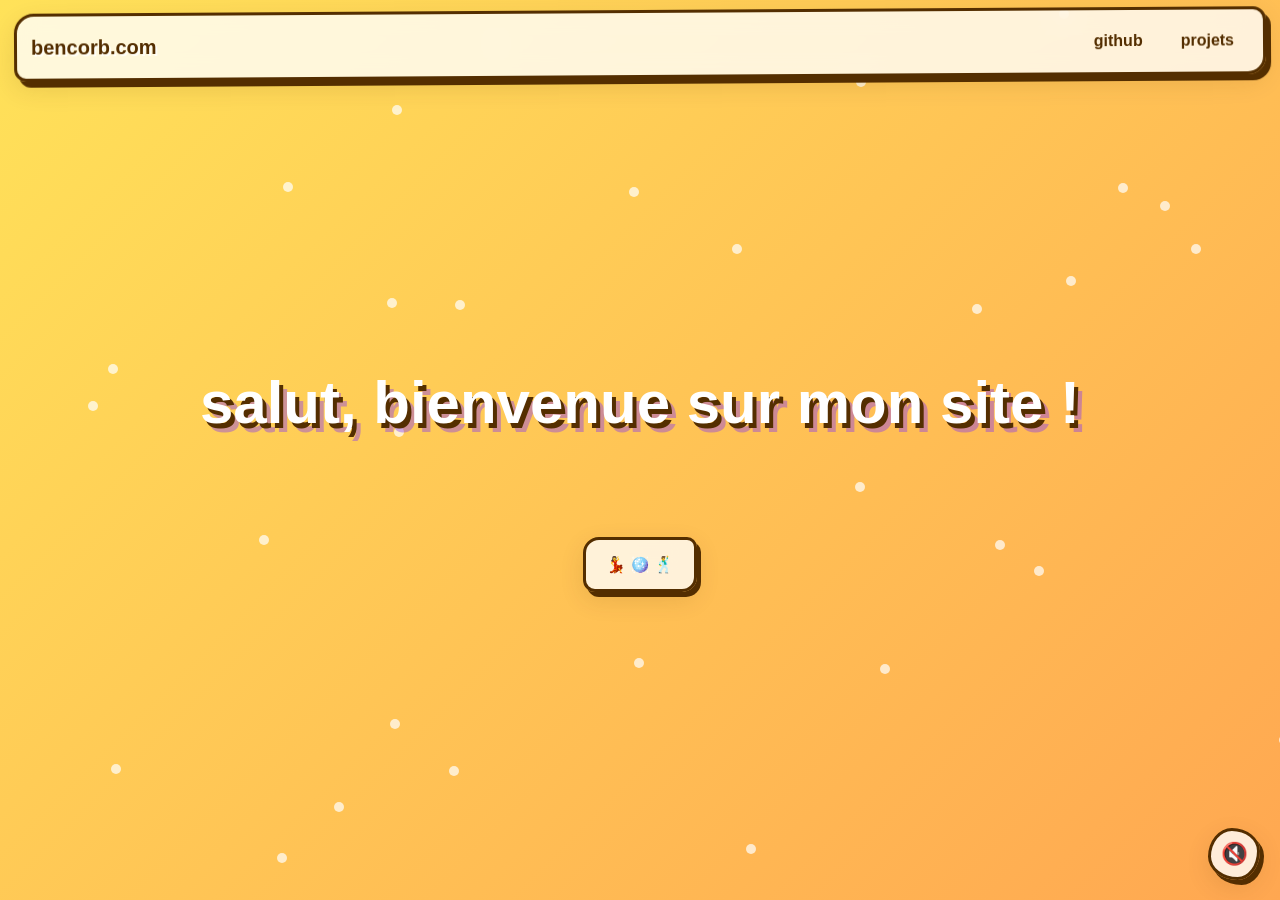
==== commit ea1d21ad: "Remove intro screen and add opt-in music controls" ====
--- a/index.html
+++ b/index.html
@@ -13,33 +13,21 @@
 
       if (vortexArrival?.to === currentPath && Date.now() - vortexArrival.createdAt < 10000) {
         document.documentElement.dataset.vortexArrival = vortexArrival.direction;
-      } else {
-        const navigationEntry = performance.getEntriesByType('navigation')[0];
-        const isReturningWithHistory = navigationEntry?.type === 'back_forward';
-
-        if (currentPath === '/' && isReturningWithHistory && sessionStorage.getItem('sitecool:entered') === 'true') {
-          document.documentElement.dataset.vortexArrival = 'to-home';
-        }
       }
     } catch (error) {}
   </script>
   <link rel="stylesheet" href="css/index.css">
 </head>
-<body data-page="home">
-
-  <div id="intro-screen" class="intro-screen" role="dialog" aria-modal="true" aria-label="Bienvenue">
-    <button onclick="enterSite()" class="start-button">Entrer sur le site</button>
-  </div>
-
+<body class="site-entered" data-page="home">
   <div class="page-scene" id="page-scene">
-    <audio id="musique" loop>
+    <audio id="musique" loop preload="none">
       <source src="assets/audio/bensound-funkyelement.mp3" type="audio/mpeg">
     </audio>
     <audio id="vortex-sound" preload="auto">
       <source src="assets/audio/vortex-whoosh.mp3" type="audio/mpeg">
     </audio>
 
-    <header class="site-header" id="site-header" aria-hidden="true" inert>
+    <header class="site-header" id="site-header">
       <a class="site-brand" href="index.html" aria-label="Accueil de bencorb.com">bencorb.com</a>
       <nav class="site-nav" aria-label="Navigation principale">
         <a href="https://github.com/BenCorb" target="_blank" rel="noopener noreferrer">GitHub</a>
@@ -47,7 +35,7 @@
       </nav>
     </header>
 
-    <main class="site-content" id="site-content" aria-hidden="true" inert>
+    <main class="site-content" id="site-content">
       <h1 class="bouncy-text bounce-normal" id="texte-bienvenue">salut, bienvenue sur mon site !</h1>
 
       <div class="button-container">
@@ -55,7 +43,7 @@
       </div>
     </main>
 
-    <button type="button" class="sound-toggle" id="sound-toggle" onclick="toggleSound()" aria-label="Couper le son" aria-pressed="false" aria-hidden="true" title="Couper le son" inert>🔊</button>
+    <button type="button" class="sound-toggle" id="sound-toggle" onclick="toggleSound()" aria-label="Lancer la musique" aria-pressed="false" title="Lancer la musique">🔇</button>
 
     <div class="effects-layer" id="effects-layer" aria-hidden="true"></div>
     <div class="banana-cursor" id="banana-cursor" aria-hidden="true"></div>
--- a/css/index.css
+++ b/css/index.css
@@ -752,30 +752,6 @@
     pointer-events: auto;
 }
 
-.start-button {
-    padding: 20px 30px;
-    font-size: 1.5rem;
-    color: #fff;
-    background-color: #ff5722;
-    border: none;
-    border-radius: 8px;
-    cursor: none;
-    font-weight: bold;
-    box-shadow: 0 4px 8px rgba(0,0,0,0.2), 0 0 10px #ff5722, 0 0 20px #ff5722, 0 0 30px #ff5722;
-    transition: background 0.3s, color 0.3s, box-shadow 0.3s, scale 0.3s;
-}
-
-.start-button:hover {
-    background-color: #e64a19;
-    box-shadow: 0 4px 8px rgba(0,0,0,0.2), 0 0 15px #e64a19, 0 0 25px #e64a19, 0 0 35px #e64a19;
-    scale: 1.05;
-}
-
-.start-button:active {
-    scale: 0.95;
-}
-
-
 .confetti {
     position: fixed;
     width: 10px;
@@ -831,28 +807,6 @@
     100% { transform: translateY(-100vh) scale(0.5) rotate(360deg); }
 }
 
-.intro-screen {
-    position: fixed;
-    top: 0;
-    left: 0;
-    width: 100%;
-    height: 100vh;
-    height: 100dvh;
-    padding: calc(20px + env(safe-area-inset-top)) max(20px, env(safe-area-inset-right)) calc(20px + env(safe-area-inset-bottom)) max(20px, env(safe-area-inset-left));
-    background-color: #000000ee; /* Fond sombre */
-    display: flex;
-    justify-content: center;
-    align-items: center;
-    z-index: 1000; /* Au-dessus de tout */
-    transition: opacity 0.5s ease, visibility 0.5s ease;
-}
-
-.intro-screen.hidden {
-    opacity: 0;
-    visibility: hidden;
-    pointer-events: none;
-}
-
 @media (max-width: 760px) {
     .projects-content {
         padding-right: max(18px, env(safe-area-inset-right));
@@ -987,7 +941,6 @@
     }
 
     button:hover,
-    .start-button:hover,
     .site-nav a:hover,
     .project-card:hover,
     .project-card:focus-within {
